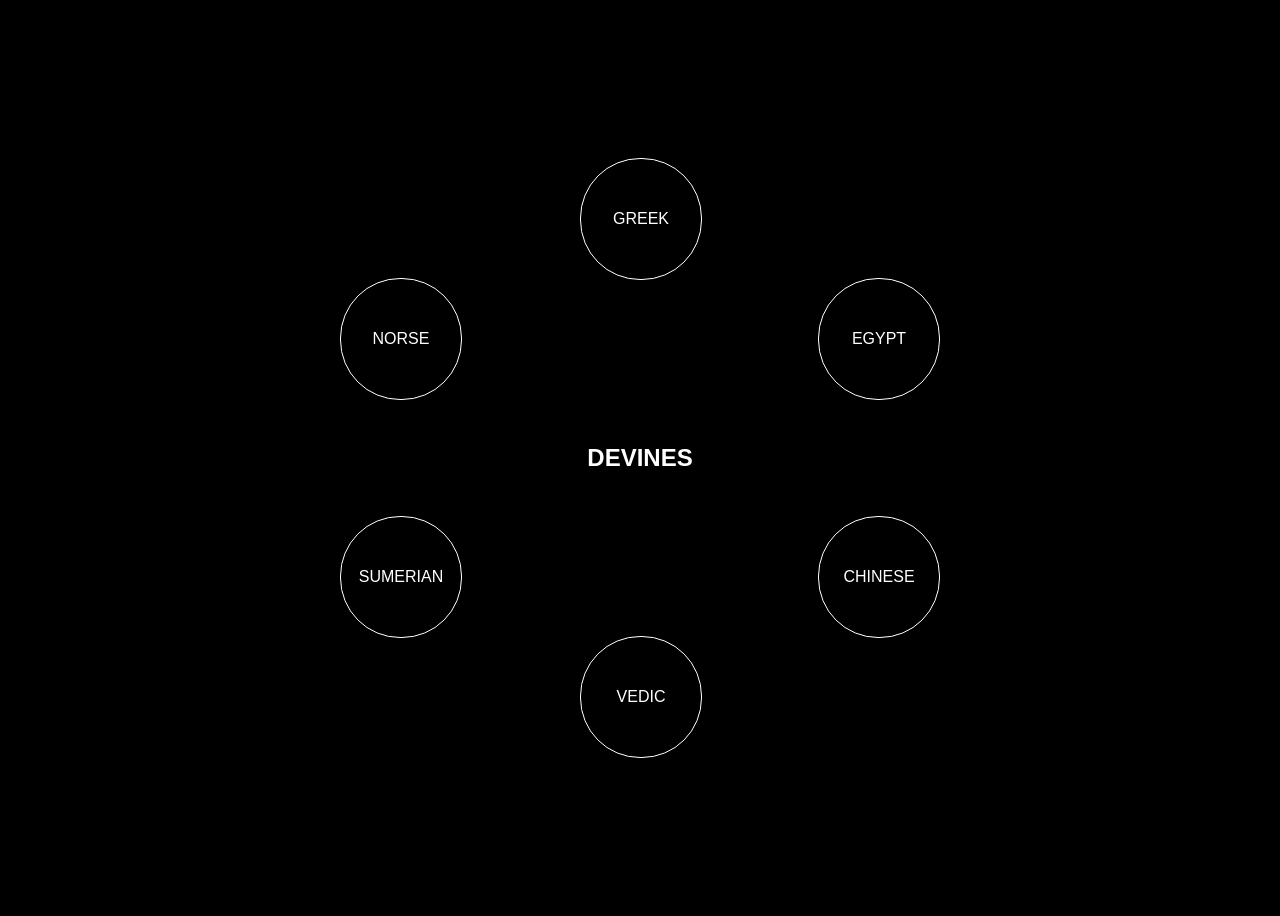
==== templates/index.html @ 16420736 "Update index.html Signed-off-by: Devines Protocol  <devineverse@proton.me>" ====
<!DOCTYPE html>
<html>
<head>

<meta charset="UTF-8">
<title>Devines Protocol</title>

<style>

body{
background:black;
color:white;
font-family:Arial;
display:flex;
justify-content:center;
align-items:center;
height:100vh;
}

.container{
position:relative;
width:600px;
height:600px;
}

.center{
position:absolute;
top:50%;
left:50%;
transform:translate(-50%,-50%);
text-align:center;
}

.center img{
width:120px;
}

.node{
position:absolute;
width:120px;
height:120px;
border-radius:60px;
border:1px solid white;
display:flex;
justify-content:center;
align-items:center;
cursor:pointer;
transition:0.3s;
}

.node:hover{
background:white;
color:black;
}

.n1{top:0;left:240px;}
.n2{top:120px;right:0;}
.n3{bottom:120px;right:0;}
.n4{bottom:0;left:240px;}
.n5{bottom:120px;left:0;}
.n6{top:120px;left:0;}

</style>
</head>

<body>

<div class="container">

<div class="center">
<h2>DEVINES</h2>
</div>

<div class="node n1" onclick="openPantheon('GREEK')">GREEK</div>
<div class="node n2" onclick="openPantheon('EGYPT')">EGYPT</div>
<div class="node n3" onclick="openPantheon('CHINESE')">CHINESE</div>
<div class="node n4" onclick="openPantheon('VEDIC')">VEDIC</div>
<div class="node n5" onclick="openPantheon('SUMERIAN')">SUMERIAN</div>
<div class="node n6" onclick="openPantheon('NORSE')">NORSE</div>

</div>

<script>

function openPantheon(name){

localStorage.setItem("pantheon",name)
window.location="pantheon.html"

}

</script>

</body>
</html>
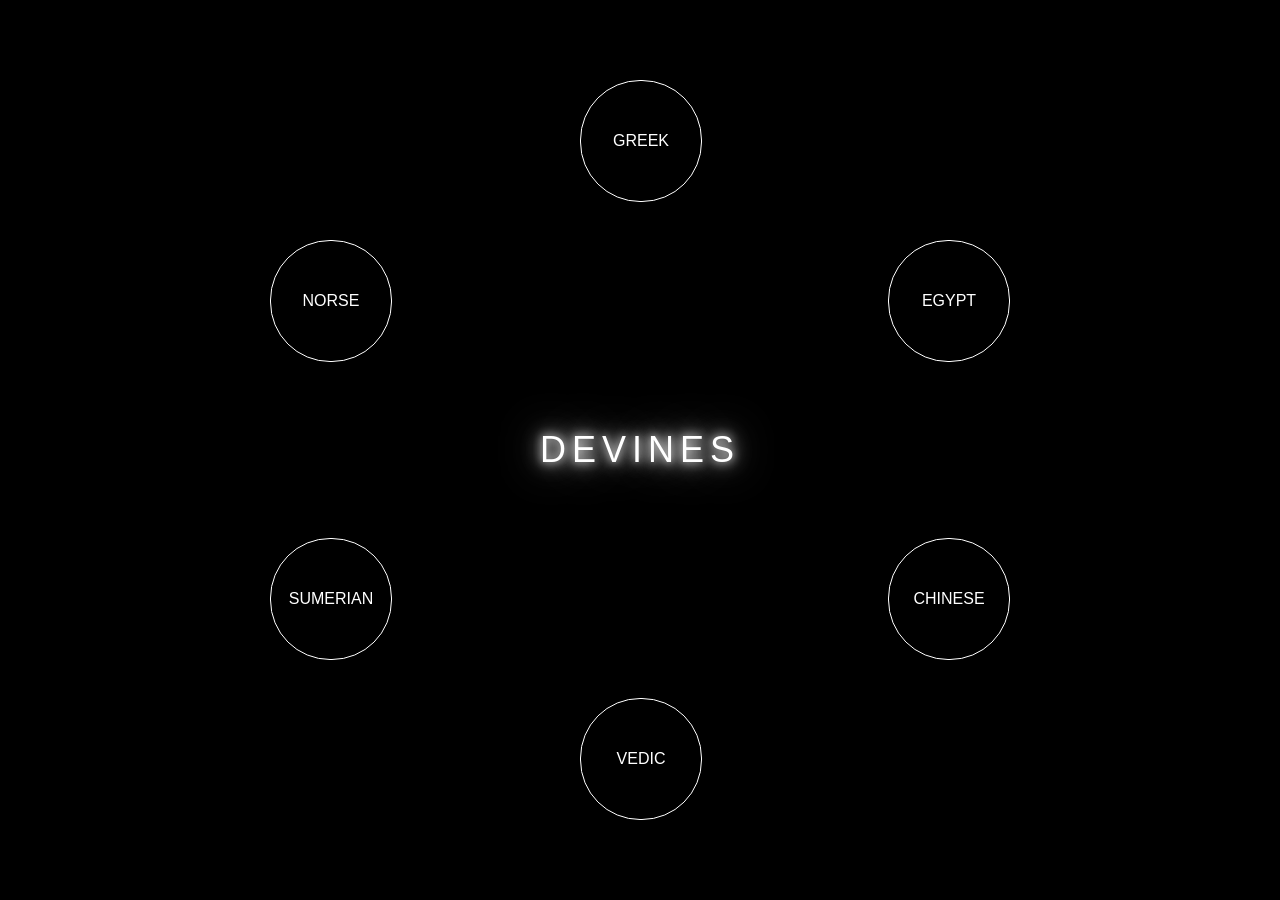
==== commit 63877f73: "Update index.html Signed-off-by: Devines Protocol  <devineverse@proton.me>" ====
--- a/templates/index.html
+++ b/templates/index.html
@@ -8,59 +8,98 @@
 <style>
 
 body{
+margin:0;
 background:black;
 color:white;
 font-family:Arial;
-display:flex;
-justify-content:center;
-align-items:center;
-height:100vh;
+overflow:hidden;
 }
 
 .container{
-position:relative;
-width:600px;
-height:600px;
-}
 
-.center{
 position:absolute;
 top:50%;
 left:50%;
 transform:translate(-50%,-50%);
-text-align:center;
+
+width:700px;
+height:700px;
+
+border-radius:50%;
+
+animation:rotate 120s linear infinite;
+
 }
 
-.center img{
-width:120px;
+/* DEVINES CORE */
+
+.center{
+
+position:absolute;
+top:50%;
+left:50%;
+transform:translate(-50%,-50%);
+
+font-size:36px;
+letter-spacing:6px;
+
+text-shadow:
+0 0 10px white,
+0 0 20px white,
+0 0 40px rgba(255,255,255,0.7);
+
 }
 
+/* NODES */
+
 .node{
+
 position:absolute;
+
 width:120px;
 height:120px;
+
 border-radius:60px;
+
 border:1px solid white;
+
 display:flex;
 justify-content:center;
 align-items:center;
+
 cursor:pointer;
+
 transition:0.3s;
+
 }
 
 .node:hover{
+
 background:white;
 color:black;
+
+box-shadow:0 0 20px white;
+
 }
 
-.n1{top:0;left:240px;}
-.n2{top:120px;right:0;}
-.n3{bottom:120px;right:0;}
-.n4{bottom:0;left:240px;}
-.n5{bottom:120px;left:0;}
-.n6{top:120px;left:0;}
+/* GEOMETRY POSITIONS */
+
+.n1{top:-20px;left:290px;}
+.n2{top:140px;right:-20px;}
+.n3{bottom:140px;right:-20px;}
+.n4{bottom:-20px;left:290px;}
+.n5{bottom:140px;left:-20px;}
+.n6{top:140px;left:-20px;}
+
+@keyframes rotate{
+
+from{transform:translate(-50%,-50%) rotate(0deg);}
+to{transform:translate(-50%,-50%) rotate(360deg);}
+
+}
 
 </style>
+
 </head>
 
 <body>
@@ -68,7 +107,7 @@
 <div class="container">
 
 <div class="center">
-<h2>DEVINES</h2>
+DEVINES
 </div>
 
 <div class="node n1" onclick="openPantheon('GREEK')">GREEK</div>
@@ -85,7 +124,8 @@
 function openPantheon(name){
 
 localStorage.setItem("pantheon",name)
-window.location="pantheon.html"
+
+window.location="/pantheon"
 
 }
 
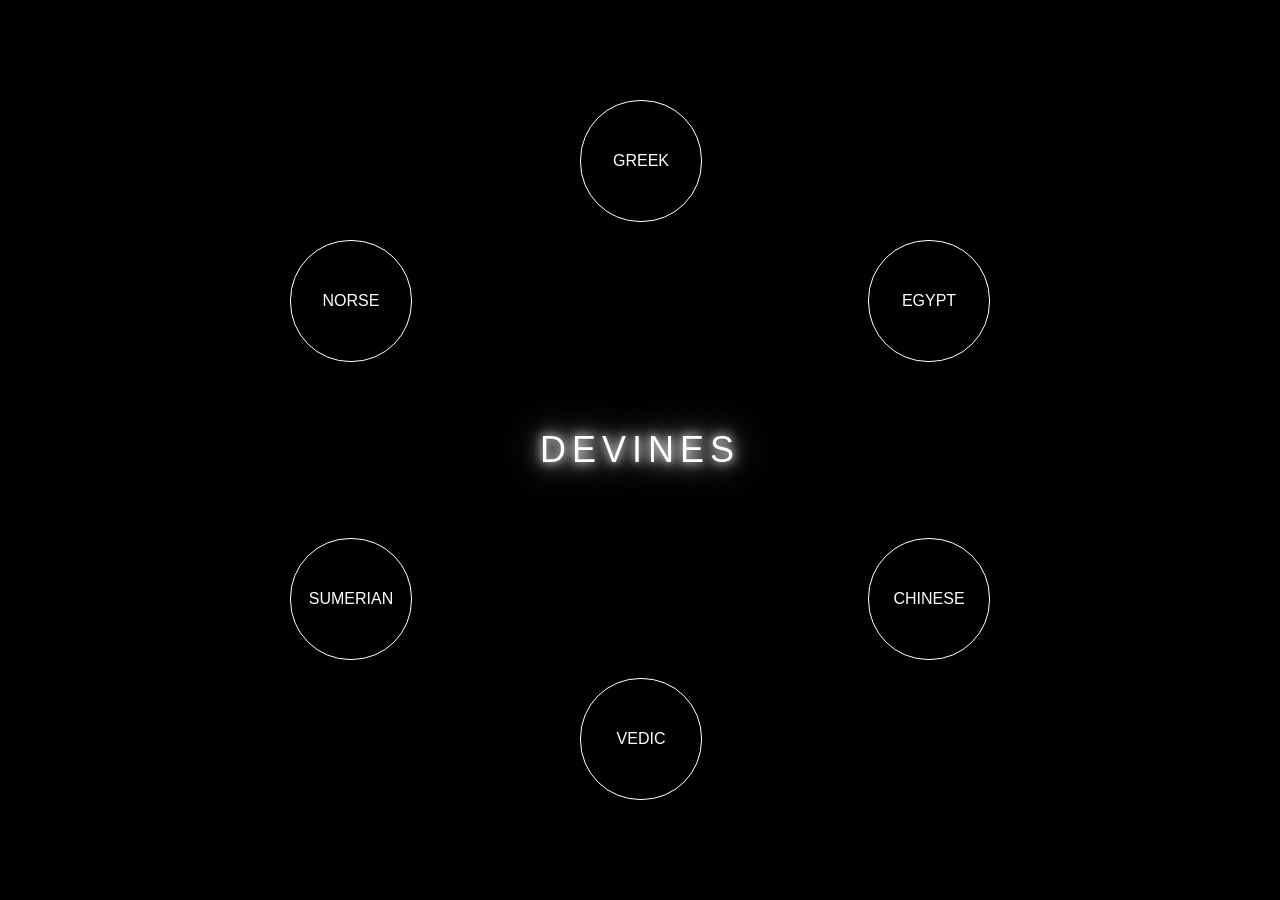
==== commit f193284a: "Update index.html Signed-off-by: Devines Protocol  <devineverse@proton.me>" ====
--- a/templates/index.html
+++ b/templates/index.html
@@ -12,91 +12,64 @@
 background:black;
 color:white;
 font-family:Arial;
-overflow:hidden;
+display:flex;
+justify-content:center;
+align-items:center;
+height:100vh;
 }
 
 .container{
-
-position:absolute;
-top:50%;
-left:50%;
-transform:translate(-50%,-50%);
-
+position:relative;
 width:700px;
 height:700px;
-
-border-radius:50%;
-
-animation:rotate 120s linear infinite;
-
 }
 
 /* DEVINES CORE */
 
 .center{
-
 position:absolute;
 top:50%;
 left:50%;
 transform:translate(-50%,-50%);
-
 font-size:36px;
 letter-spacing:6px;
+text-align:center;
 
 text-shadow:
 0 0 10px white,
 0 0 20px white,
 0 0 40px rgba(255,255,255,0.7);
-
 }
 
-/* NODES */
+/* PANTHEON NODES */
 
 .node{
-
 position:absolute;
-
 width:120px;
 height:120px;
-
 border-radius:60px;
-
 border:1px solid white;
-
 display:flex;
 justify-content:center;
 align-items:center;
-
 cursor:pointer;
-
 transition:0.3s;
-
 }
 
 .node:hover{
-
 background:white;
 color:black;
-
 box-shadow:0 0 20px white;
-
 }
 
-/* GEOMETRY POSITIONS */
+/* POSITIONS */
 
-.n1{top:-20px;left:290px;}
-.n2{top:140px;right:-20px;}
-.n3{bottom:140px;right:-20px;}
-.n4{bottom:-20px;left:290px;}
-.n5{bottom:140px;left:-20px;}
-.n6{top:140px;left:-20px;}
-
-@keyframes rotate{
-
-from{transform:translate(-50%,-50%) rotate(0deg);}
-to{transform:translate(-50%,-50%) rotate(360deg);}
-
-}
+.n1{top:0;left:290px;}
+.n2{top:140px;right:0;}
+.n3{bottom:140px;right:0;}
+.n4{bottom:0;left:290px;}
+.n5{bottom:140px;left:0;}
+.n6{top:140px;left:0;}
 
 </style>
 
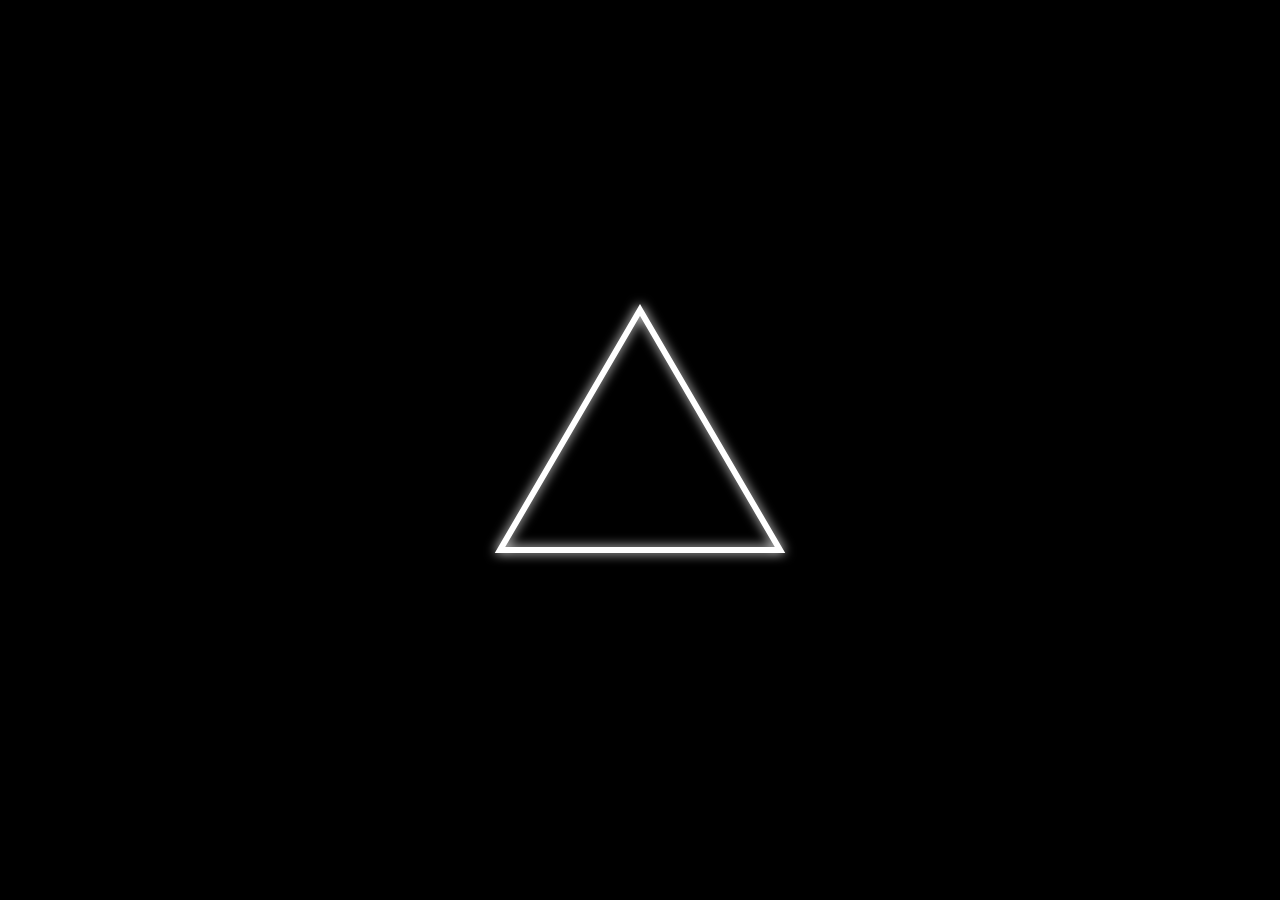
==== commit bf6e8ca2: "Update index.html Signed-off-by: Devines Protocol  <devineverse@proton.me>" ====
--- a/templates/index.html
+++ b/templates/index.html
@@ -1,75 +1,31 @@
 <!DOCTYPE html>
 <html>
+
 <head>
-
 <meta charset="UTF-8">
-<title>Devines Protocol</title>
+<title>Devines</title>
 
 <style>
 
 body{
 margin:0;
 background:black;
-color:white;
-font-family:Arial;
 display:flex;
 justify-content:center;
 align-items:center;
 height:100vh;
+overflow:hidden;
+font-family:Arial;
 }
 
-.container{
-position:relative;
-width:700px;
-height:700px;
+#triangle{
+cursor:pointer;
+transition:0.5s;
 }
 
-/* DEVINES CORE */
-
-.center{
-position:absolute;
-top:50%;
-left:50%;
-transform:translate(-50%,-50%);
-font-size:36px;
-letter-spacing:6px;
-text-align:center;
-
-text-shadow:
-0 0 10px white,
-0 0 20px white,
-0 0 40px rgba(255,255,255,0.7);
+#triangle:hover{
+transform:scale(1.1);
 }
-
-/* PANTHEON NODES */
-
-.node{
-position:absolute;
-width:120px;
-height:120px;
-border-radius:60px;
-border:1px solid white;
-display:flex;
-justify-content:center;
-align-items:center;
-cursor:pointer;
-transition:0.3s;
-}
-
-.node:hover{
-background:white;
-color:black;
-box-shadow:0 0 20px white;
-}
-
-/* POSITIONS */
-
-.n1{top:0;left:290px;}
-.n2{top:140px;right:0;}
-.n3{bottom:140px;right:0;}
-.n4{bottom:0;left:290px;}
-.n5{bottom:140px;left:0;}
-.n6{top:140px;left:0;}
 
 </style>
 
@@ -77,29 +33,39 @@
 
 <body>
 
-<div class="container">
+<svg width="400" height="400" viewBox="0 0 400 400">
 
-<div class="center">
-DEVINES
-</div>
+<polygon
+id="triangle"
+points="200,60 340,300 60,300"
+stroke="white"
+stroke-width="6"
+fill="none"
+filter="url(#glow)"
+onclick="enterDevines()"
+/>
 
-<div class="node n1" onclick="openPantheon('GREEK')">GREEK</div>
-<div class="node n2" onclick="openPantheon('EGYPT')">EGYPT</div>
-<div class="node n3" onclick="openPantheon('CHINESE')">CHINESE</div>
-<div class="node n4" onclick="openPantheon('VEDIC')">VEDIC</div>
-<div class="node n5" onclick="openPantheon('SUMERIAN')">SUMERIAN</div>
-<div class="node n6" onclick="openPantheon('NORSE')">NORSE</div>
+<defs>
 
-</div>
+<filter id="glow">
+
+<feGaussianBlur stdDeviation="6" result="blur"/>
+
+<feMerge>
+<feMergeNode in="blur"/>
+<feMergeNode in="SourceGraphic"/>
+</feMerge>
+
+</filter>
+
+</defs>
+
+</svg>
 
 <script>
 
-function openPantheon(name){
-
-localStorage.setItem("pantheon",name)
-
-window.location="/pantheon"
-
+function enterDevines(){
+window.location.href="/pantheon.html";
 }
 
 </script>
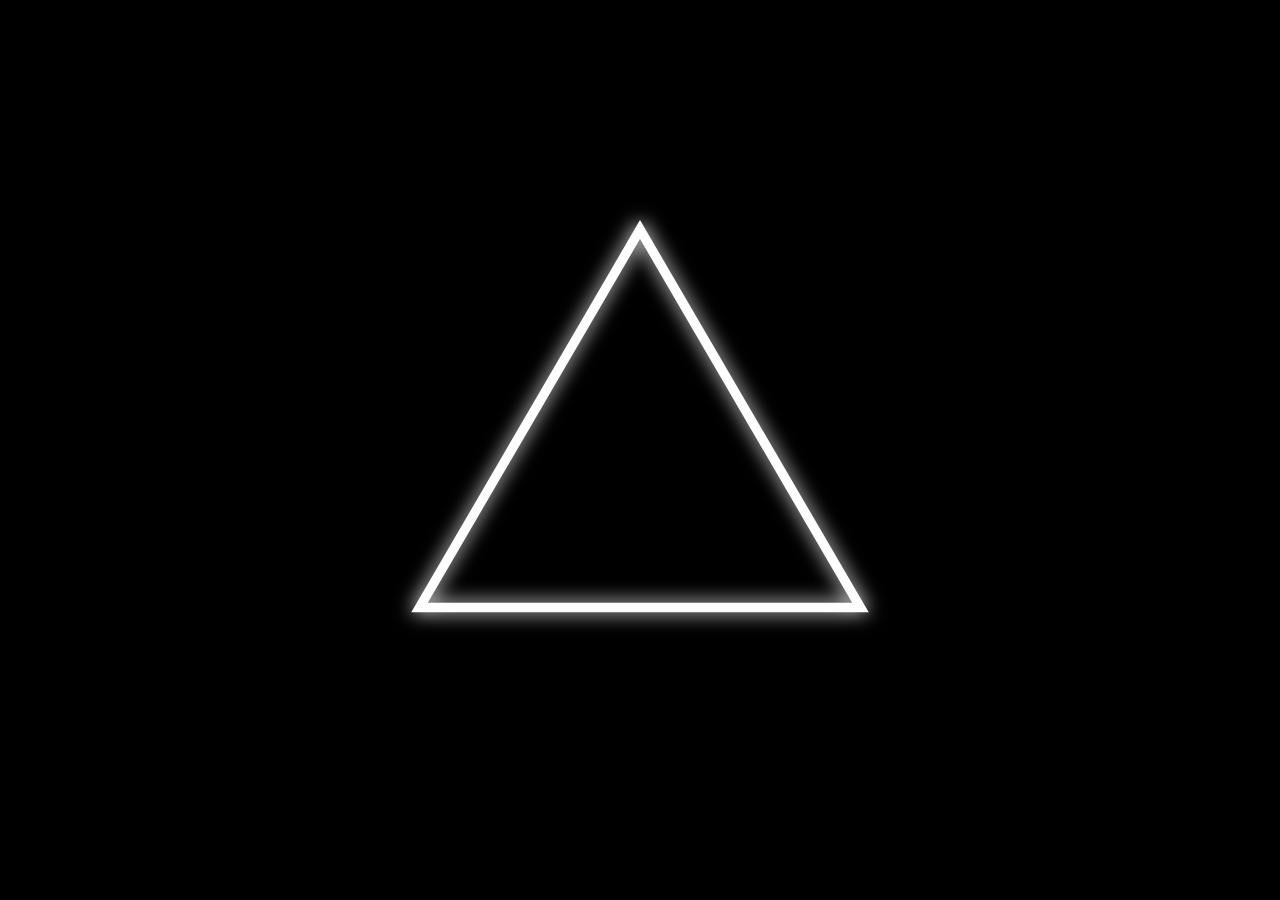
==== commit 66619057: "Update index.html Signed-off-by: Devines Protocol  <devineverse@proton.me>" ====
--- a/templates/index.html
+++ b/templates/index.html
@@ -6,69 +6,65 @@
 <title>Devines</title>
 
 <style>
+body{
+    margin:0;
+    background:black;
+    display:flex;
+    justify-content:center;
+    align-items:center;
+    height:100vh;
+    overflow:hidden;
+    font-family:Arial, sans-serif;
+}
 
-body{
-margin:0;
-background:black;
-display:flex;
-justify-content:center;
-align-items:center;
-height:100vh;
-overflow:hidden;
-font-family:Arial;
+svg{
+    width:70vmin;
+    height:70vmin;
 }
 
 #triangle{
-cursor:pointer;
-transition:0.5s;
+    cursor:pointer;
+    transition:transform 0.3s ease;
 }
 
 #triangle:hover{
-transform:scale(1.1);
+    transform:scale(1.04);
 }
-
 </style>
-
 </head>
 
 <body>
 
-<svg width="400" height="400" viewBox="0 0 400 400">
+<svg viewBox="0 0 400 400">
 
-<polygon
-id="triangle"
-points="200,60 340,300 60,300"
-stroke="white"
-stroke-width="6"
-fill="none"
-filter="url(#glow)"
-onclick="enterDevines()"
-/>
+    <defs>
+        <filter id="glow">
+            <feGaussianBlur stdDeviation="6" result="blur"/>
+            <feMerge>
+                <feMergeNode in="blur"/>
+                <feMergeNode in="SourceGraphic"/>
+            </feMerge>
+        </filter>
+    </defs>
 
-<defs>
-
-<filter id="glow">
-
-<feGaussianBlur stdDeviation="6" result="blur"/>
-
-<feMerge>
-<feMergeNode in="blur"/>
-<feMergeNode in="SourceGraphic"/>
-</feMerge>
-
-</filter>
-
-</defs>
+    <polygon
+        id="triangle"
+        points="200,60 340,300 60,300"
+        stroke="white"
+        stroke-width="6"
+        fill="none"
+        filter="url(#glow)"
+        onclick="enterDevines()"
+    />
 
 </svg>
 
 <script>
-
 function enterDevines(){
-window.location.href="/pantheon.html";
+    window.location.href = "/pantheon";
 }
-
 </script>
 
 </body>
+
 </html>
